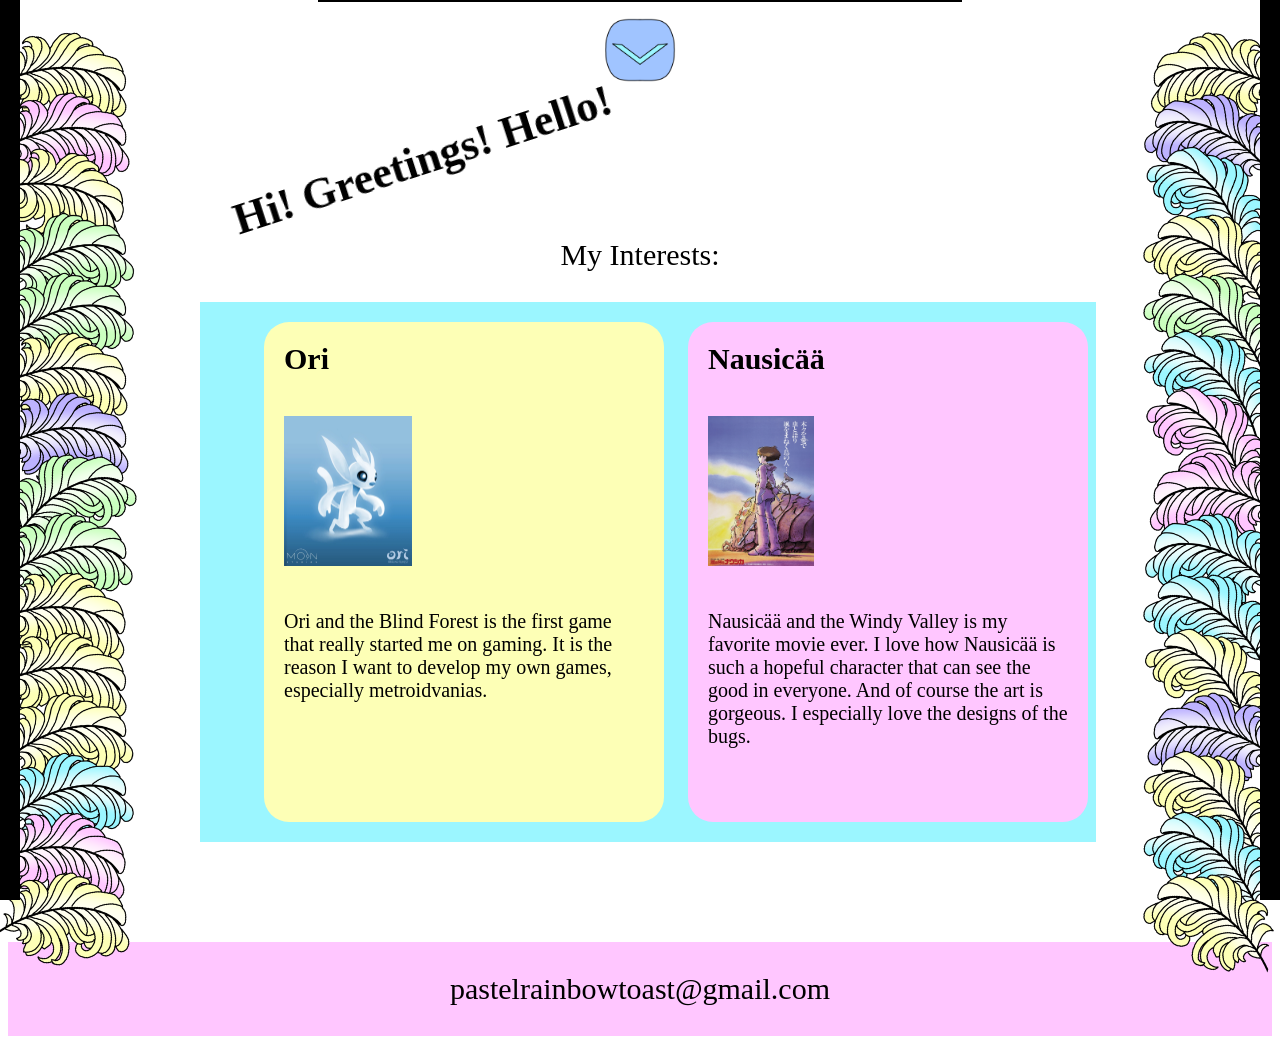
==== aboutme.html @ a052908c "Add files via upload" ====
<!DOCTYPE html>

<link rel="stylesheet", href="style.css"/>

<html>
    <div class="aboutme_header">
        <h1 id="greetings">Hi! Greetings! Hello!</h1>
    </div>
    <p class="homepage_text">My Interests:</p>

    <div class="aboutme_carousel">
        <div class="aboutme_carousel_item", style="background-color: #fdffb6;">
            <h1>Ori</h1>
            <img src="ori.png", alt="a photo of ori">
            <p>Ori and the Blind Forest is the first game that really started me on gaming. It is the reason I want to develop my own games, especially metroidvanias.</p>
        </div>
        <div class="aboutme_carousel_item", style="background-color: #ffc6ff;">
            <h1>Nausicää</h1>
            <img src="nausicaa.jpg", alt="nausicää poster">
            <p>Nausicää and the Windy Valley is my favorite movie ever. I love how Nausicää is such a hopeful character that can see the good in everyone. And of course the art is gorgeous. I especially love the designs of the bugs.</p>
        </div>
        <div class="aboutme_carousel_item", style="background-color: #fdffb6;">
            <h1>Tarantulas</h1>
            <img src="tarantula.jpg", alt="a photo of a brazilian black tarantula">
            <p>I find tarantulas extremely cute. I especially love Brazilian Black Tarantula because of their friendly nature and beautiful velvety black exoskeleton.</p>
        </div>
        <div class="aboutme_carousel_item", style="background-color: #ffc6ff;">
            <h1>C++</h1>
            <img src="c++.png", alt="logo of c++">
            <p>I started my programming journey with C. Naturally, after a while I learned C++ and stuck to it mostly. Of course I learned other programming languages, but my favorite is still C++.</p>
        </div>
        <div class="aboutme_carousel_item", style="background-color: #fdffb6;">
            <h1>SFML</h1>
            <img src="sfml.png", alt="logo of sfml">
            <p>Simple and Fast Multimedia Library, also known as SFML, is an open source library I'd recommend any dev who wants to make a 2D game without an engine. It's the main library I use for my games.</p>
        </div>
    </div> 

    <div class="contactme">pastelrainbowtoast@gmail.com</div>

    <div class="feathers_left_column"></div>
    <div style="width: 20px; top: 0; bottom: 0; background-color: black; left: 0; position: fixed;"></div>

    <div class="feathers_right_column"></div>
    <div style="width: 20px; top: 0; bottom: 0; background-color: black; right: 0; position: fixed;"></div>

    <div class="context_menu", id="contextmenu">
        <a class="context_menu_text", id="contextmenutexthome", href="index.html">Home</a>
        <a class="context_menu_text", id="contextmenutextaboutme", href="aboutme.html">About Me</a>
        <a class="context_menu_text", id="contextmenutextprojects", href="projects.html">Projects</a>
    </div>

    <div class="context_menu_button" style="background-image: url('context_menu_1.png');", id="contextmenubutton", onclick="whenClickedOnContextMenuButton()"></div>
</html>

<script>
    let mousePosX1 = 0;
    let mousePosY1 = 0;
    let featherdist = 60;
    let featherintervaldelay = 40;
    let featherintervalrepeatamount = 9;
    let feathermovespeed = 2;
    let featherrotatespeed = 0.004;
    let amountoffeathertomove = 3;
    let maxrotationoffeathers = 0.15;
    let minrotationoffeathers = 0.05;

    let left_feathers_rotations = [];
    let left_feathers_current_rotations = [];
    let left_feathers_positions = [];
    let right_feathers_rotations = [];
    let right_feathers_current_rotations = [];
    let right_feathers_positions = [];
    let intervals = [];
    let intervalTimers = [];
    let intervalTimersEnd = [];
    let intervalPlaying = [];

    let frameofcontextmenubutton = 1;
    let intervalofcontextmenubutton;
    let delayofcontextmenubutton = 50;
    let directionofanimationcontextmenubutton = 0;
    let heightofcontextmenu = 0;
    let directionofcontextmenu = 0;
    let delayofcontextmenu = 20;
    let frameofcontextmenuchosen = 0;
    let intervalofcontextmenutext;
    let delayofcontextmenutext = 50;

    let growthspeedofgreetings = 1;
    let currentsizeofgreetings = 40;
    let delayofgrowthofgreetings = 60;

    setInterval(() => changeSizeofGreetings(), delayofgrowthofgreetings);

    function changeSizeofGreetings() {
        currentsizeofgreetings += growthspeedofgreetings;

        document.getElementById("greetings").style.fontSize = String(currentsizeofgreetings) + "px";

        if(currentsizeofgreetings == 45) {
            growthspeedofgreetings = -1;
        }

        else if(currentsizeofgreetings == 40) {
            growthspeedofgreetings = 1;
        }
    }

    document.addEventListener("mousemove", checkMousePos);
    
    document.getElementById("contextmenutexthome").addEventListener("mouseenter", () => startContextMenuTextAnimation("contextmenutexthome"));
    document.getElementById("contextmenutexthome").addEventListener("mouseleave", () => stopContextMenuTextAnimation("contextmenutexthome"));

    document.getElementById("contextmenutextaboutme").addEventListener("mouseenter", () => startContextMenuTextAnimation("contextmenutextaboutme"));
    document.getElementById("contextmenutextaboutme").addEventListener("mouseleave", () => stopContextMenuTextAnimation("contextmenutextaboutme"));

    document.getElementById("contextmenutextprojects").addEventListener("mouseenter", () => startContextMenuTextAnimation("contextmenutextprojects"));
    document.getElementById("contextmenutextprojects").addEventListener("mouseleave", () => stopContextMenuTextAnimation("contextmenutextprojects"));

    function whenHoveredOnContextMenuText(id) {
        frameofcontextmenuchosen++;

        document.getElementById(id).style.backgroundImage = "url('context_menu_chosen_" + String(frameofcontextmenuchosen) + ".png')";

        if(frameofcontextmenuchosen == 3)
        {
            frameofcontextmenuchosen = 0;
            clearInterval(intervalofcontextmenutext);
            intervalofcontextmenutext = null;
        }
    }

    function startContextMenuTextAnimation(id) {
        intervalofcontextmenutext = setInterval(() => whenHoveredOnContextMenuText(id), delayofcontextmenutext);
    }

    function stopContextMenuTextAnimation(id) {
        clearInterval(intervalofcontextmenutext);
        frameofcontextmenuchosen = 0;
        document.getElementById(id).style.backgroundImage = "none";
    }

    for(let i = 0; i < window.innerHeight; i += featherdist) {
        const f = document.createElement("div");
        document.querySelector(".feathers_left_column").appendChild(f);
        f.id = String(i / featherdist) + "left_feather";
        f.className = "feather_left";
        f.style.backgroundImage = setRandomFeather();
        f.style.position = "absolute";
        f.style.top = i + "px";
        left_feathers_positions[i / featherdist] = i;
        left_feathers_rotations[i / featherdist] = setRandomRotation();
        left_feathers_current_rotations[i / featherdist] = left_feathers_rotations[i / featherdist];
        f.style.rotate = String(left_feathers_rotations[i / featherdist]) + "turn";
        intervalPlaying[i / featherdist] = 0;
    }

    for(let i = 0; i < window.innerHeight; i += featherdist) {
        const f = document.createElement("div");
        document.querySelector(".feathers_right_column").appendChild(f);
        f.id = String(i / featherdist) + "right_feather";
        f.className = "feather_right";
        f.style.backgroundImage = setRandomFeather();
        f.style.position = "absolute";
        f.style.top = i + "px";
        right_feathers_positions[i / featherdist] = i;
        right_feathers_rotations[i / featherdist] = setRandomRotation();
        right_feathers_current_rotations[i / featherdist] = right_feathers_rotations[i / featherdist];
        f.style.rotate = String(right_feathers_rotations[i / featherdist]) + "turn";
        intervalPlaying[i / featherdist] = 0;
    }

    function setRandomFeather() {
        let x = Math.random();

        if(x < 0.2) {
            return "url('pink_feather.png')";
        }

        else if(x < 0.4) {
            return "url('yellow_feather.png')";
        }

        else if(x < 0.6) {
            return "url('green_feather.png')";
        }

        else if(x < 0.8) {
            return "url('blue_feather.png')";
        }

        else {
            return "url('purple_feather.png')";
        }
    }

    function setRandomRotation() {
        return Math.random() * maxrotationoffeathers - minrotationoffeathers;
    }

    function rotateLeftFeather(ind, move, redo) {
        let f = document.getElementById(String(ind) + "left_feather");

        left_feathers_positions[ind] += feathermovespeed * move;

        f.style.top = String(left_feathers_positions[ind]) + "px";

        left_feathers_current_rotations[ind] += featherrotatespeed * move;

        f.style.rotate = String(left_feathers_current_rotations[ind]) + "turn";

        intervalTimers[ind]++;

        if(intervalTimers[ind] == intervalTimersEnd[ind]) {
            clearInterval(intervals[ind]);

            if(redo == 1) {
                intervalTimers[ind] = 0;
                intervals[ind] = setInterval(() => rotateLeftFeather(ind, -move, 0), 30);
            }

            else {
                intervalPlaying[ind] = 0;
            }
        }
    }

    function rotateRightFeather(ind, move, redo) {
        let f = document.getElementById(String(ind) + "right_feather");

        right_feathers_positions[ind] += feathermovespeed * move;

        f.style.top = String(right_feathers_positions[ind]) + "px";

        right_feathers_current_rotations[ind] -= featherrotatespeed * move;

        f.style.rotate = String(right_feathers_current_rotations[ind]) + "turn";

        intervalTimers[ind]++;

        if(intervalTimers[ind] == intervalTimersEnd[ind]) {
            clearInterval(intervals[ind]);

            if(redo == 1) {
                intervalTimers[ind] = 0;
                intervals[ind] = setInterval(() => rotateRightFeather(ind, -move, 0), 30);
            }

            else {
                intervalPlaying[ind] = 0;
            }
        }
    }

    function pulldownContextMenu() {

        heightofcontextmenu += 20;

        document.getElementById("contextmenu").style.height = String(heightofcontextmenu) + "px";
        document.getElementById("contextmenubutton").style.top = String(heightofcontextmenu) + "px";

        if(heightofcontextmenu == 280) {
            directionofcontextmenu = 0;
            clearInterval(intervalofcontextmenu);
        }
    }

    function pullupContextMenu() {

        heightofcontextmenu -= 20;

        document.getElementById("contextmenu").style.height = String(heightofcontextmenu) + "px";
        document.getElementById("contextmenubutton").style.top = String(heightofcontextmenu) + "px";

        if(heightofcontextmenu == 0) {
            directionofcontextmenu = 0;
            clearInterval(intervalofcontextmenu);
        }
    }

    function whenClickedOnContextMenuButton() {
        if(directionofcontextmenu == 0) {
            if(heightofcontextmenu == 0) {
                directionofcontextmenu = 1;
                intervalofcontextmenu = setInterval(() => pulldownContextMenu(), delayofcontextmenu);
            }

            else {
                directionofcontextmenu = -1;
                intervalofcontextmenu = setInterval(() => pullupContextMenu(), delayofcontextmenu);

                directionofanimationcontextmenubutton = -1;
                clearInterval(intervalofcontextmenubutton);
                intervalofcontextmenubutton = setInterval(() => closeContextMenu(), delayofcontextmenubutton);
            }
        }

        else if(directionofcontextmenu == 1) {
            directionofcontextmenu = -1;
            clearInterval(intervalofcontextmenu);
            intervalofcontextmenu = setInterval(() => pullupContextMenu(), delayofcontextmenu);

            directionofanimationcontextmenubutton = -1;
            clearInterval(intervalofcontextmenubutton);
            intervalofcontextmenubutton = setInterval(() => closeContextMenu(), delayofcontextmenubutton);
        }

        else {
            directionofcontextmenu = 1;
            clearInterval(intervalofcontextmenu);
            intervalofcontextmenu = setInterval(() => pulldownContextMenu(), delayofcontextmenu);
        }
    }

    function openContextMenu() {
        
        frameofcontextmenubutton++;

        document.getElementById("contextmenubutton").style.backgroundImage = "url('context_menu_" + String(frameofcontextmenubutton) + ".png')";

        if(frameofcontextmenubutton == 7) {
            directionofanimationcontextmenubutton = 0;
            clearInterval(intervalofcontextmenubutton);
        }
    }

    function closeContextMenu() {
        
        frameofcontextmenubutton--;

        document.getElementById("contextmenubutton").style.backgroundImage = "url('context_menu_" + String(frameofcontextmenubutton) + ".png')";

        if(frameofcontextmenubutton == 1) {
            directionofanimationcontextmenubutton = 0;
            clearInterval(intervalofcontextmenubutton);
        }
    }

    function checkMousePos(event) {
        let mousePosX2 = event.clientX;
        let mousePosY2 = event.clientY;

        if(mousePosX2 < 120) {
            for(let i = 0; i < amountoffeathertomove; i++) {

                if(i <= Math.floor(mousePosY2 / featherdist)) {
                    let ind1 = Math.floor(mousePosY2 / featherdist - (i + 1))
                   
                    if(intervalPlaying[ind1] == 0) {
                        intervalPlaying[ind1] = 1;
                        intervals[ind1] = setInterval(() => rotateLeftFeather(ind1, -1, 1), featherintervaldelay)
                        intervalTimers[ind1] = 0;
                        intervalTimersEnd[ind1] = 5 - i;
                    }
                }

                if(i * featherdist + mousePosY2 <= window.innerHeight) {

                    let ind2 = Math.floor(mousePosY2 / featherdist) + i;

                    if(intervalPlaying[ind2] == 0) {
                        intervalPlaying[ind2] = 1;
                        intervals[ind2] = setInterval(() => rotateLeftFeather(ind2, 1, 1), featherintervaldelay)
                        intervalTimers[ind2] = 0;
                        intervalTimersEnd[ind2] = 5 - i;
                    }
                }
            }
        }

        else if(mousePosX2 > window.innerWidth - 120) {
            for(let i = 0; i < amountoffeathertomove; i++) {

                if(i <= Math.floor(mousePosY2 / featherdist)) {
                    let ind1 = Math.floor(mousePosY2 / featherdist - (i + 1))
                   
                    if(intervalPlaying[ind1] == 0) {
                        intervalPlaying[ind1] = 1;
                        intervals[ind1] = setInterval(() => rotateRightFeather(ind1, -1, 1), featherintervaldelay)
                        intervalTimers[ind1] = 0;
                        intervalTimersEnd[ind1] = featherintervalrepeatamount - i;
                    }
                }

               if(i * featherdist + mousePosY2 <= window.innerHeight) {

                    let ind2 = Math.floor(mousePosY2 / featherdist) + i;

                    if(intervalPlaying[ind2] == 0) {
                        intervalPlaying[ind2] = 1;
                        intervals[ind2] = setInterval(() => rotateRightFeather(ind2, 1, 1), featherintervaldelay)
                        intervalTimers[ind2] = 0;
                        intervalTimersEnd[ind2] = featherintervalrepeatamount - i;
                    }
                }
            }
        }

        if(mousePosX2 > window.innerWidth / 2 - 50 && mousePosX2 < window.innerWidth / 2 + 50 && mousePosY2 < 100 && heightofcontextmenu == 0) {
            if(directionofanimationcontextmenubutton != 1 && frameofcontextmenubutton < 7) {
                directionofanimationcontextmenubutton = 1;
                clearInterval(intervalofcontextmenubutton);
                intervalofcontextmenubutton = setInterval(() => openContextMenu(), delayofcontextmenubutton);
            }
        }

        else if (directionofanimationcontextmenubutton != -1 && frameofcontextmenubutton > 1 && heightofcontextmenu == 0) {
            directionofanimationcontextmenubutton = -1;
            clearInterval(intervalofcontextmenubutton);
            intervalofcontextmenubutton = setInterval(() => closeContextMenu(), delayofcontextmenubutton);
        }

        mousePosX1 = mousePosX2;
        mousePosY1 = mousePosY2;
    }
</script>
---- style.css ----
.feather_left {
    background-size: cover;
    background-position: right;
    width: 140px;
    height: 150px;
    left: 0;
}

.feathers_left_column {
    position: fixed;
    left: 0;
    top: 0;
}

.feather_right{
    background-size: cover;
    background-position: right;
    width: 140px;
    height: 150px;
    right: 0;
    transform: scaleX(-1);
}

.feathers_right_column {
    position: fixed;
    right: 0;
    top: 0;
}

.context_menu_button {
    cursor: pointer;
    position: fixed;
    top: 0;
    left: calc(50vw - 50px);
    width: 100px;
    height: 100px;
    background-size: contain;
}

.context_menu {
    position: fixed;
    top: 0;
    left: 25vw;
    width: 50vw;
    height: 0;
    background-color: #9bf6ff;
    outline: solid;
    outline-width: 2px;
    outline-color: black;
    overflow: hidden;
}

.context_menu_text {
    cursor: pointer;
    text-decoration: none;
    display: flex;
    justify-content: center;
    text-align: center;
    margin-top: 15px;
    margin-bottom: 15px;
    font-size: 50px;
    color: black;
    background-size: contain;
    background-position: center;
    background-repeat: no-repeat;
}

.context_menu_text:hover {
    font-weight: bolder;
}

.homepage_header {
    margin-top: 100px;
    display: flex;
    justify-content: center;
    text-align: center;
    font-size: 40px;
    color: black;
}

.homepage_logo {
    display: flex;
    justify-content: center;
    align-items: center;
}

.homepage_logo img {
    width: 200px;
    height: 200px;
}

.homepage_text {
    display: flex;
    margin-left: 15vw;
    margin-right: 15vw;
    justify-content: center;
    text-align: center;
    font-size: 30px;
    color: black;
}

.homepage_projects {
    display: flex;
    flex-direction: column;
    align-items: center;
    margin-left: 200px;
    margin-right: 200px;
    margin-top: 60px;
    margin-bottom: 60px;
    padding-bottom: 60px;
    background-color: #fdffb6;
    border-radius: 25px;
}

.homepage_projects h1 {
    font-size: 30px;
    color: black;
}

.homepage_projects p {
    text-align: center;
    margin-left: 20px;
    margin-right: 20px;
    font-size: 20px;
    color: black;
}

.homepage_projects img {
    width: 80%;
}

.contactme {
    display: flex;
    flex-direction: column;
    text-align: center;
    font-size: 30px;
    color: black;
    background-color: #ffc6ff;
    padding-bottom: 30px;
    padding-top: 30px;
}

.aboutme_header {
    display: flex;
    height: 200px;
}

.aboutme_header h1{
    white-space: nowrap;
    padding-top: 100px;
    margin-left: 200px;
    font-size: 40px;
    color: black;
    rotate: -0.05turn;
}

.aboutme_carousel {
    white-space: nowrap;
    width: 60vw;
    margin-left: 15vw;
    margin-right: 15vw;
    padding-left: 5vw;
    padding-right: 5vw;
    overflow-x: scroll;
    background-color: #9bf6ff;
    padding-bottom: 20px;
    padding-top: 20px;
    margin-bottom: 100px;
}

.aboutme_carousel_item {
    display: inline-block;
    vertical-align: top;
    white-space: normal;
    width: 400px;
    height: 500px;
    border-radius: 25px;
    margin-right: 20px;
}

.aboutme_carousel_item h1 {
    margin: 20px;
    font-size: 30px;
    color: black;
}

.aboutme_carousel_item img {
    margin: 20px;
    height: 150px;
}

.aboutme_carousel_item p {
    margin: 20px;
    font-size: 20px;
    color: black;
}

.projects_header {
    background-color: #9bf6ff; 
    cursor: pointer; 
    padding: 20px; 
    outline-width: 3px; 
    outline-color: #a0c4ff; 
    outline-style: solid;
    margin-bottom: 30px;
    margin-top: 30px;
}

.projects_header h1{
    display: flex;
    justify-content: center;
    text-align: center;
    font-size: 30px;
    color: black;
}

.arrowdown {
    position: relative;
    display: flex;
    background-image: url('arrow_down.png');
    background-repeat: no-repeat;
    height: 50px;
    background-position: center;
    background-size: contain;
}

.projects {
    display: flex;
    flex-direction: column;
    align-items: center;
    margin-left: 200px;
    margin-right: 200px;
    overflow: hidden;
    margin-bottom: 30px;
}

.projects p {
    text-align: center;
    margin-left: 20px;
    margin-right: 20px;
    font-size: 30px;
    color: black;
}

.projects img {
    width: 80%;
}
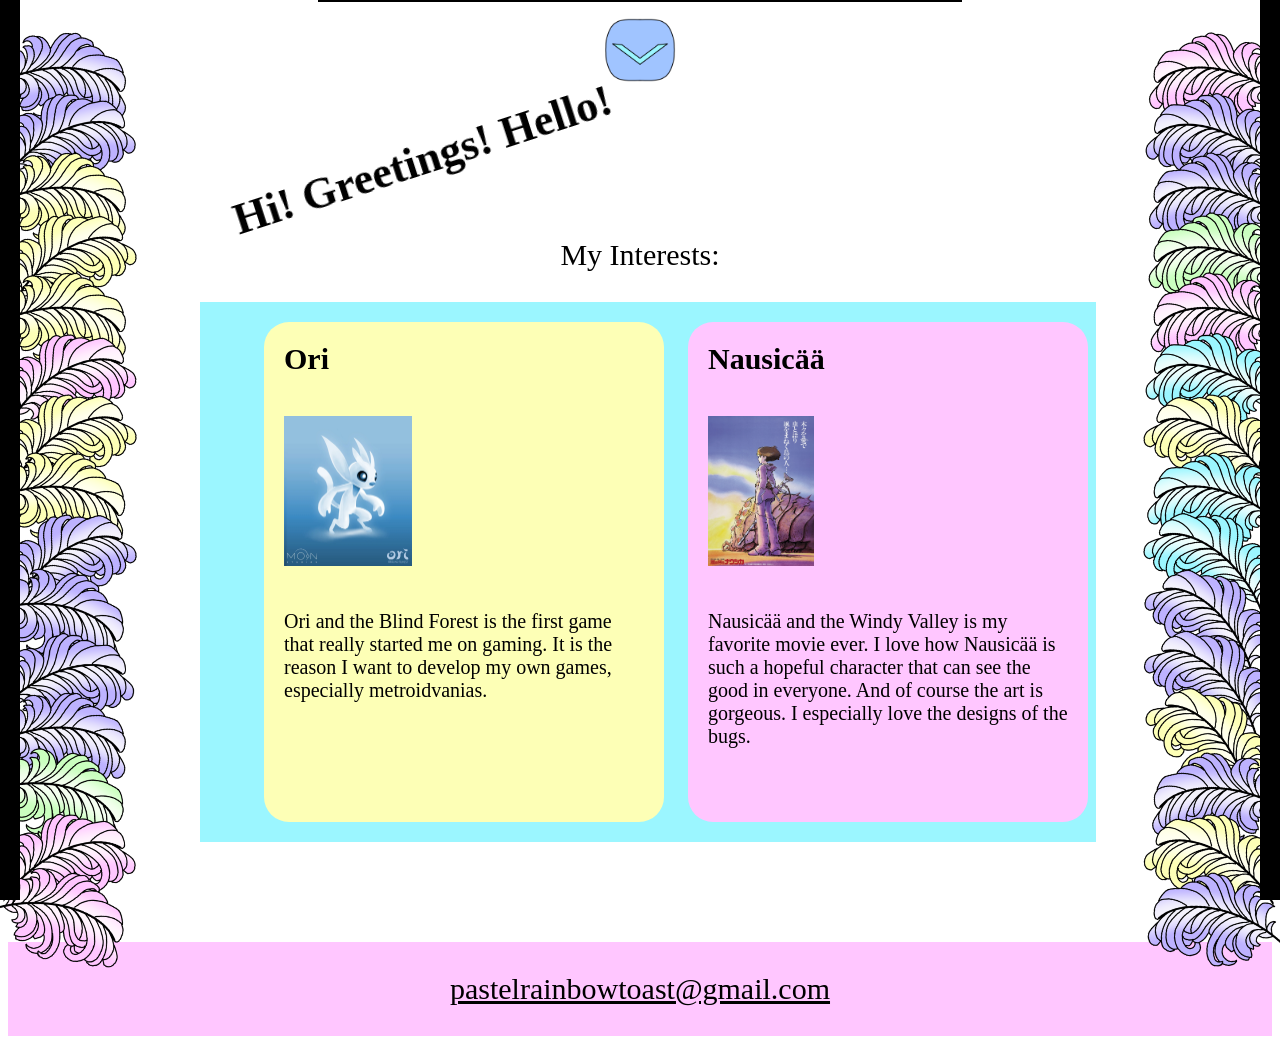
==== commit 20844200: "Update aboutme.html" ====
--- a/aboutme.html
+++ b/aboutme.html
@@ -36,7 +36,7 @@
         </div>
     </div> 
 
-    <div class="contactme">pastelrainbowtoast@gmail.com</div>
+    <a class="contactme", href="mailto:pastelrainbowtoast@gmail.com">pastelrainbowtoast@gmail.com</a>
 
     <div class="feathers_left_column"></div>
     <div style="width: 20px; top: 0; bottom: 0; background-color: black; left: 0; position: fixed;"></div>
@@ -414,4 +414,4 @@
         mousePosX1 = mousePosX2;
         mousePosY1 = mousePosY2;
     }
-</script>+</script>
